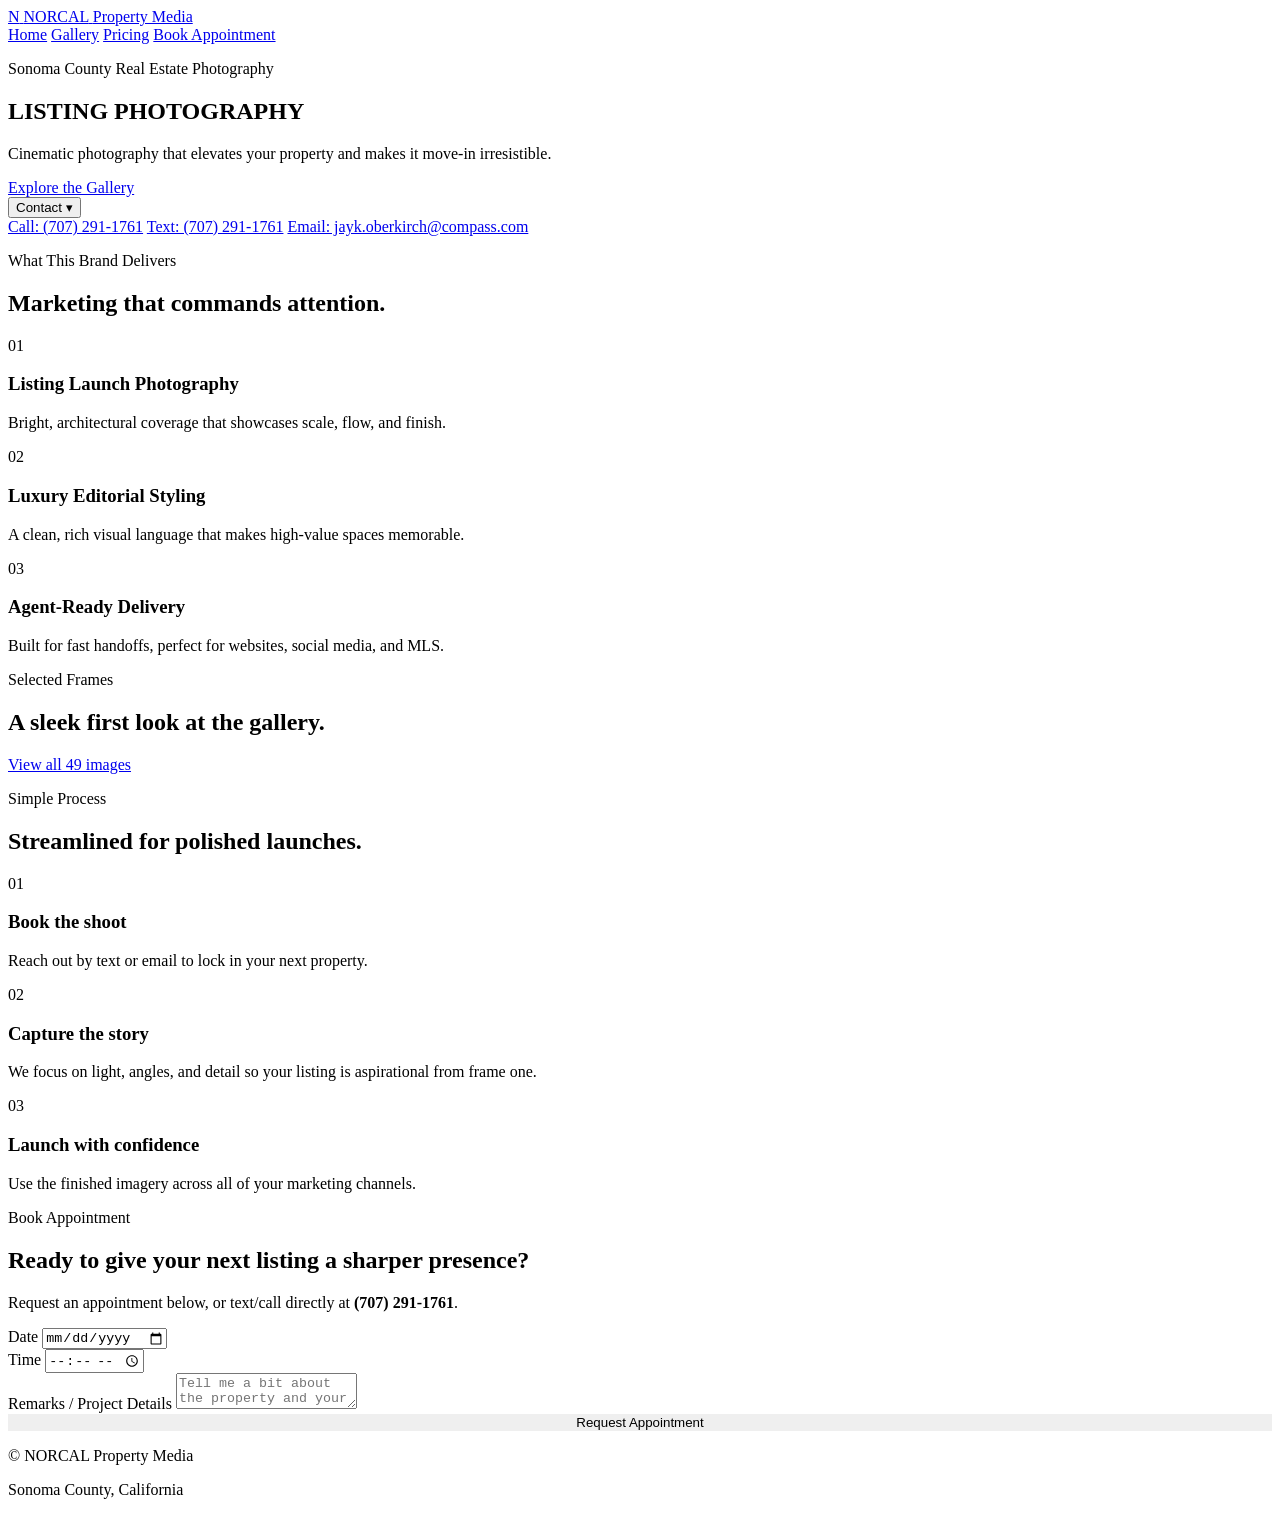
==== index.html @ e60d7431 "Add files via upload" ====
<!DOCTYPE html>
<html lang="en">
<head>
  <meta charset="UTF-8">
  <meta name="viewport" content="width=device-width, initial-scale=1.0">
  <title>NORCAL Property Media | Sonoma County Real Estate Photography</title>
  <meta
    name="description"
    content="Luxury-feeling real estate photography for Sonoma County listings, agents, and design-forward homes."
  >
  <link rel="preconnect" href="https://fonts.googleapis.com">
  <link rel="preconnect" href="https://fonts.gstatic.com" crossorigin>
  <link
    href="https://fonts.googleapis.com/css2?family=Cormorant+Garamond:wght@500;600;700&family=Manrope:wght@400;500;600;700;800&display=swap"
    rel="stylesheet"
  >
  <link rel="stylesheet" href="styles.css">
</head>
<body class="page-home">
  <div class="page-shell">
    <header class="site-header">
      <div class="container header-inner">
        <a class="brand" href="index.html" aria-label="NORCAL Property Media home">
          <span class="brand-mark">N</span>
          <span class="brand-copy">
            <span class="brand-name">NORCAL</span>
            <span class="brand-subtitle">Property Media</span>
          </span>
        </a>
        <nav class="site-nav" aria-label="Primary">
          <a class="active" href="index.html">Home</a>
          <a href="gallery.html">Gallery</a>
          <a href="pricing.html">Pricing</a>
          <a href="#contact">Book Appointment</a>
        </nav>
      </div>
    </header>

    <main>
      <section class="hero section">
        <div class="container hero-layout">
          <div class="hero-copy">
            <p class="eyebrow">Sonoma County Real Estate Photography</p>
            <h1>LISTING PHOTOGRAPHY</h1>
            <p class="lede">
              Cinematic photography that elevates your property and makes it move-in irresistible.
            </p>
            <div class="hero-actions">
              <a class="button button-gold" href="gallery.html">Explore the Gallery</a>
              <div class="dropdown">
                <button class="button button-outline dropdown-toggle" type="button" aria-haspopup="menu">Contact ▾</button>
                <div class="dropdown-menu" role="menu">
                  <a href="tel:17072911761" role="menuitem">Call: (707) 291-1761</a>
                  <a href="sms:17072911761" role="menuitem">Text: (707) 291-1761</a>
                  <a href="mailto:jayk.oberkirch@compass.com" role="menuitem">Email: jayk.oberkirch@compass.com</a>
                </div>
              </div>
            </div>
          </div>

        </div>
      </section>

      <section class="section">
        <div class="container">
          <div class="section-heading">
            <p class="eyebrow">What This Brand Delivers</p>
            <h2>Marketing that commands attention.</h2>
          </div>

          <div class="service-grid">
            <article class="service-card">
              <span class="card-number">01</span>
              <h3>Listing Launch Photography</h3>
              <p>
                Bright, architectural coverage that showcases scale, flow, and finish.
              </p>
            </article>
            <article class="service-card">
              <span class="card-number">02</span>
              <h3>Luxury Editorial Styling</h3>
              <p>
                A clean, rich visual language that makes high-value spaces memorable.
              </p>
            </article>
            <article class="service-card">
              <span class="card-number">03</span>
              <h3>Agent-Ready Delivery</h3>
              <p>
                Built for fast handoffs, perfect for websites, social media, and MLS.
              </p>
            </article>
          </div>
        </div>
      </section>

      <section class="section section-dark">
        <div class="container">
          <div class="section-heading split-heading">
            <div>
              <p class="eyebrow">Selected Frames</p>
              <h2>A sleek first look at the gallery.</h2>
            </div>
            <a class="text-link" href="gallery.html">View all 49 images</a>
          </div>

          <div class="featured-grid" data-home-gallery></div>
        </div>
      </section>

      <section class="section">
        <div class="container">
          <div class="section-heading">
            <p class="eyebrow">Simple Process</p>
            <h2>Streamlined for polished launches.</h2>
          </div>

          <div class="process-grid">
            <article class="process-card">
              <span>01</span>
              <h3>Book the shoot</h3>
              <p>Reach out by text or email to lock in your next property.</p>
            </article>
            <article class="process-card">
              <span>02</span>
              <h3>Capture the story</h3>
              <p>We focus on light, angles, and detail so your listing is aspirational from frame one.</p>
            </article>
            <article class="process-card">
              <span>03</span>
              <h3>Launch with confidence</h3>
              <p>Use the finished imagery across all of your marketing channels.</p>
            </article>
          </div>
        </div>
      </section>

      <section class="section contact-section" id="contact">
        <div class="container">
          <div class="contact-panel">
            <div class="contact-copy">
              <p class="eyebrow">Book Appointment</p>
              <h2>Ready to give your next listing a sharper presence?</h2>
              <p>
                Request an appointment below, or text/call directly at <strong>(707) 291-1761</strong>.
              </p>
            </div>
            <form class="appointment-form" action="https://formsubmit.co/jayk.oberkirch@compass.com" method="POST">
              <input type="text" name="_honey" style="display:none">
              <input type="hidden" name="_captcha" value="false">
              
              <div class="form-row">
                <div class="form-group">
                  <label for="date">Date</label>
                  <input type="date" id="date" name="date" required>
                </div>
                <div class="form-group">
                  <label for="time">Time</label>
                  <input type="time" id="time" name="time" required>
                </div>
              </div>
              <div class="form-group">
                <label for="remarks">Remarks / Project Details</label>
                <textarea id="remarks" name="remarks" placeholder="Tell me a bit about the property and your needs..." required></textarea>
              </div>
              <button type="submit" class="button button-gold" style="width: 100%; border: none; cursor: pointer; border-radius: 0;">Request Appointment</button>
            </form>
          </div>
        </div>
      </section>
    </main>

    <footer class="site-footer">
      <div class="container footer-inner">
        <p>© <span data-year></span> NORCAL Property Media</p>
        <p>Sonoma County, California</p>
      </div>
    </footer>
  </div>

  <div class="lightbox" data-lightbox hidden>
    <button class="lightbox-close" type="button" aria-label="Close image viewer" data-lightbox-close>&times;</button>
    <button class="lightbox-nav lightbox-prev" type="button" aria-label="Previous image" data-lightbox-prev>&larr;</button>
    <figure class="lightbox-frame">
      <img src="" alt="" data-lightbox-image>
      <figcaption data-lightbox-caption></figcaption>
    </figure>
    <button class="lightbox-nav lightbox-next" type="button" aria-label="Next image" data-lightbox-next>&rarr;</button>
  </div>

  <script src="script.js"></script>
</body>
</html>
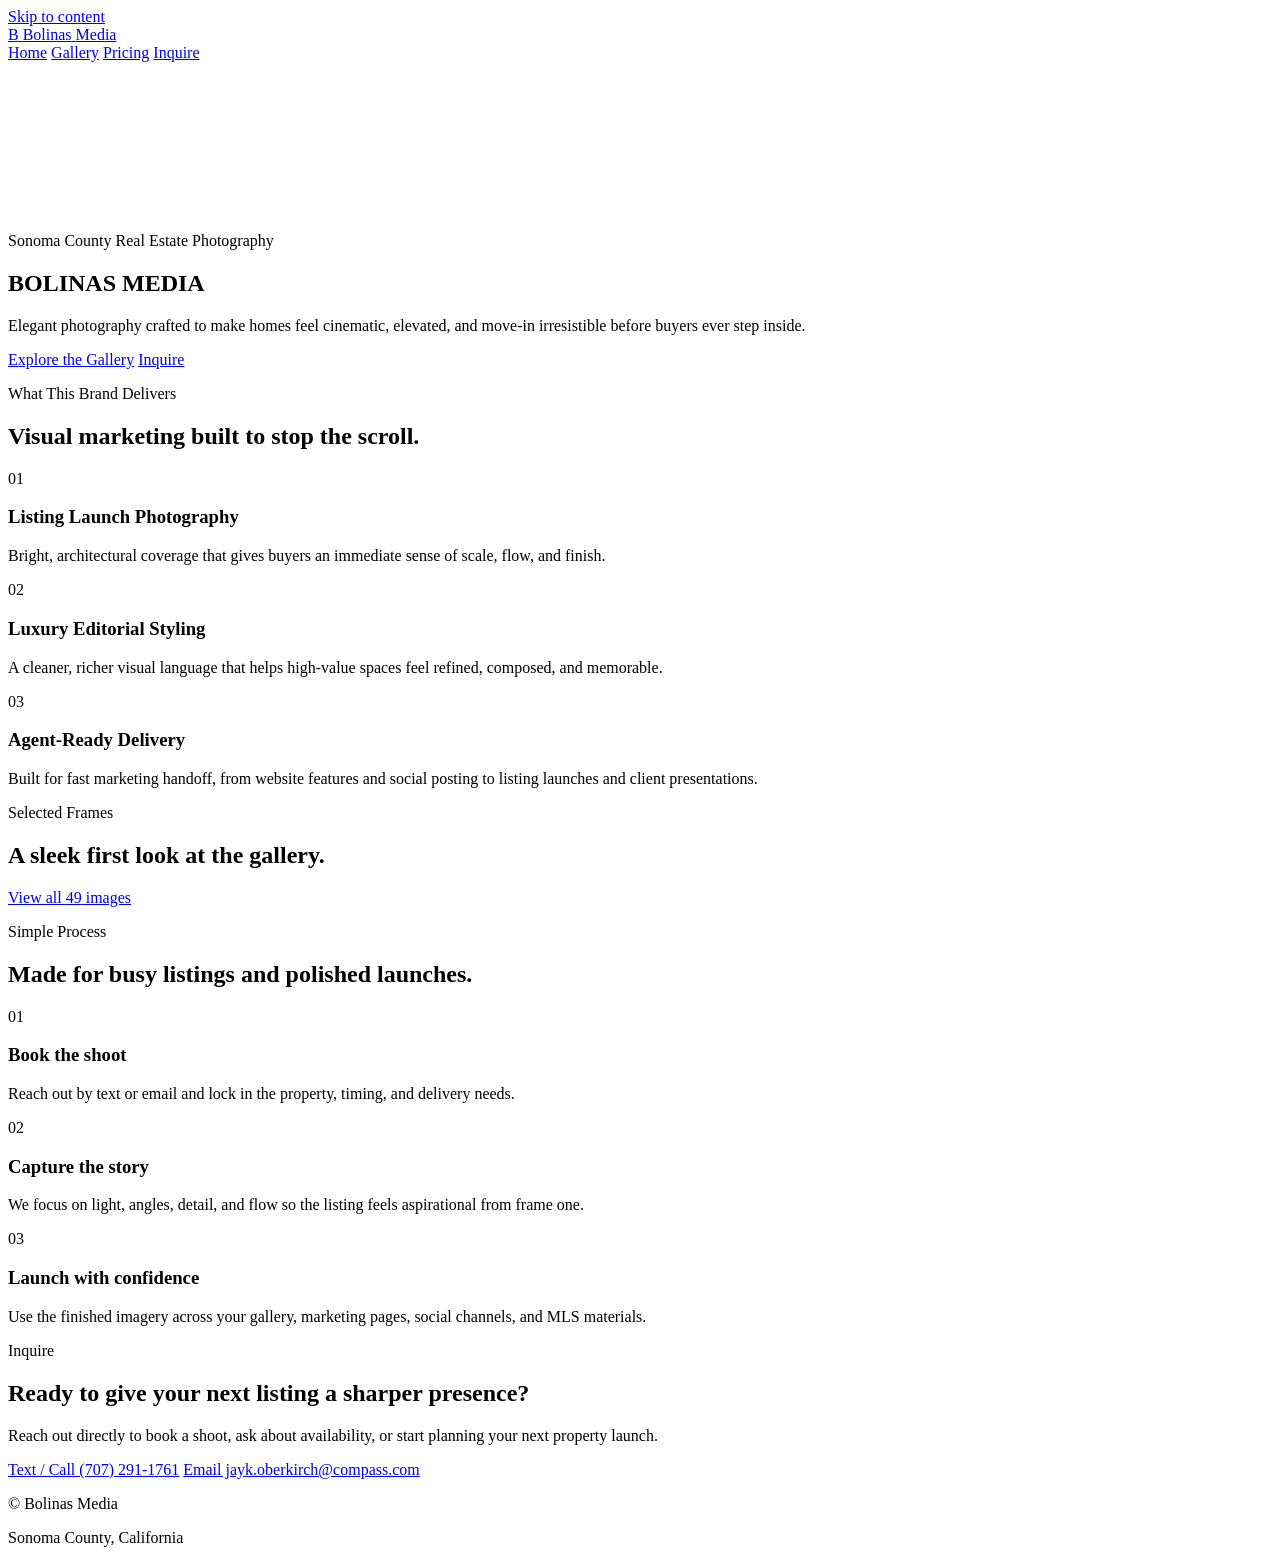
==== commit 4be8ad9f: "Updated To Bolinas, Hero video added, cleaned up, pricing edited" ====
--- a/index.html
+++ b/index.html
@@ -3,11 +3,12 @@
 <head>
   <meta charset="UTF-8">
   <meta name="viewport" content="width=device-width, initial-scale=1.0">
-  <title>NORCAL Property Media | Sonoma County Real Estate Photography</title>
+  <title>Bolinas Media | Sonoma County Real Estate Photography</title>
   <meta
     name="description"
     content="Luxury-feeling real estate photography for Sonoma County listings, agents, and design-forward homes."
   >
+  <meta name="theme-color" content="#050505">
   <link rel="preconnect" href="https://fonts.googleapis.com">
   <link rel="preconnect" href="https://fonts.gstatic.com" crossorigin>
   <link
@@ -17,44 +18,51 @@
   <link rel="stylesheet" href="styles.css">
 </head>
 <body class="page-home">
+  <a class="skip-link" href="#main">Skip to content</a>
   <div class="page-shell">
     <header class="site-header">
       <div class="container header-inner">
-        <a class="brand" href="index.html" aria-label="NORCAL Property Media home">
-          <span class="brand-mark">N</span>
+        <a class="brand" href="index.html" aria-label="Bolinas Media home">
+          <span class="brand-mark">B</span>
           <span class="brand-copy">
-            <span class="brand-name">NORCAL</span>
-            <span class="brand-subtitle">Property Media</span>
+            <span class="brand-name">Bolinas</span>
+            <span class="brand-subtitle">Media</span>
           </span>
         </a>
         <nav class="site-nav" aria-label="Primary">
           <a class="active" href="index.html">Home</a>
           <a href="gallery.html">Gallery</a>
           <a href="pricing.html">Pricing</a>
-          <a href="#contact">Book Appointment</a>
+          <a href="#contact">Inquire</a>
         </nav>
       </div>
     </header>
 
-    <main>
+    <main id="main">
       <section class="hero section">
+        <video
+          class="hero-video"
+          autoplay
+          muted
+          loop
+          playsinline
+          preload="metadata"
+          poster="assets/images/image-01.jpeg"
+          aria-hidden="true"
+        >
+          <source src="assets/Gradeddrone.mp4" type="video/mp4">
+        </video>
         <div class="container hero-layout">
           <div class="hero-copy">
             <p class="eyebrow">Sonoma County Real Estate Photography</p>
-            <h1>LISTING PHOTOGRAPHY</h1>
+            <h1>BOLINAS MEDIA</h1>
             <p class="lede">
-              Cinematic photography that elevates your property and makes it move-in irresistible.
+              Elegant photography crafted to make homes feel cinematic, elevated, and move-in irresistible
+              before buyers ever step inside.
             </p>
             <div class="hero-actions">
               <a class="button button-gold" href="gallery.html">Explore the Gallery</a>
-              <div class="dropdown">
-                <button class="button button-outline dropdown-toggle" type="button" aria-haspopup="menu">Contact ▾</button>
-                <div class="dropdown-menu" role="menu">
-                  <a href="tel:17072911761" role="menuitem">Call: (707) 291-1761</a>
-                  <a href="sms:17072911761" role="menuitem">Text: (707) 291-1761</a>
-                  <a href="mailto:jayk.oberkirch@compass.com" role="menuitem">Email: jayk.oberkirch@compass.com</a>
-                </div>
-              </div>
+              <a class="button button-outline" href="sms:17072911761">Inquire</a>
             </div>
           </div>
 
@@ -65,7 +73,7 @@
         <div class="container">
           <div class="section-heading">
             <p class="eyebrow">What This Brand Delivers</p>
-            <h2>Marketing that commands attention.</h2>
+            <h2>Visual marketing built to stop the scroll.</h2>
           </div>
 
           <div class="service-grid">
@@ -73,21 +81,24 @@
               <span class="card-number">01</span>
               <h3>Listing Launch Photography</h3>
               <p>
-                Bright, architectural coverage that showcases scale, flow, and finish.
+                Bright, architectural coverage that gives buyers an immediate sense of scale,
+                flow, and finish.
               </p>
             </article>
             <article class="service-card">
               <span class="card-number">02</span>
               <h3>Luxury Editorial Styling</h3>
               <p>
-                A clean, rich visual language that makes high-value spaces memorable.
+                A cleaner, richer visual language that helps high-value spaces feel refined,
+                composed, and memorable.
               </p>
             </article>
             <article class="service-card">
               <span class="card-number">03</span>
               <h3>Agent-Ready Delivery</h3>
               <p>
-                Built for fast handoffs, perfect for websites, social media, and MLS.
+                Built for fast marketing handoff, from website features and social posting
+                to listing launches and client presentations.
               </p>
             </article>
           </div>
@@ -101,7 +112,7 @@
               <p class="eyebrow">Selected Frames</p>
               <h2>A sleek first look at the gallery.</h2>
             </div>
-            <a class="text-link" href="gallery.html">View all 49 images</a>
+            <a class="text-link" href="gallery.html">View all <span data-gallery-count>49</span> images</a>
           </div>
 
           <div class="featured-grid" data-home-gallery></div>
@@ -112,24 +123,24 @@
         <div class="container">
           <div class="section-heading">
             <p class="eyebrow">Simple Process</p>
-            <h2>Streamlined for polished launches.</h2>
+            <h2>Made for busy listings and polished launches.</h2>
           </div>
 
           <div class="process-grid">
             <article class="process-card">
               <span>01</span>
               <h3>Book the shoot</h3>
-              <p>Reach out by text or email to lock in your next property.</p>
+              <p>Reach out by text or email and lock in the property, timing, and delivery needs.</p>
             </article>
             <article class="process-card">
               <span>02</span>
               <h3>Capture the story</h3>
-              <p>We focus on light, angles, and detail so your listing is aspirational from frame one.</p>
+              <p>We focus on light, angles, detail, and flow so the listing feels aspirational from frame one.</p>
             </article>
             <article class="process-card">
               <span>03</span>
               <h3>Launch with confidence</h3>
-              <p>Use the finished imagery across all of your marketing channels.</p>
+              <p>Use the finished imagery across your gallery, marketing pages, social channels, and MLS materials.</p>
             </article>
           </div>
         </div>
@@ -139,32 +150,16 @@
         <div class="container">
           <div class="contact-panel">
             <div class="contact-copy">
-              <p class="eyebrow">Book Appointment</p>
+              <p class="eyebrow">Inquire</p>
               <h2>Ready to give your next listing a sharper presence?</h2>
               <p>
-                Request an appointment below, or text/call directly at <strong>(707) 291-1761</strong>.
+                Reach out directly to book a shoot, ask about availability, or start planning your next property launch.
               </p>
             </div>
-            <form class="appointment-form" action="https://formsubmit.co/jayk.oberkirch@compass.com" method="POST">
-              <input type="text" name="_honey" style="display:none">
-              <input type="hidden" name="_captcha" value="false">
-              
-              <div class="form-row">
-                <div class="form-group">
-                  <label for="date">Date</label>
-                  <input type="date" id="date" name="date" required>
-                </div>
-                <div class="form-group">
-                  <label for="time">Time</label>
-                  <input type="time" id="time" name="time" required>
-                </div>
-              </div>
-              <div class="form-group">
-                <label for="remarks">Remarks / Project Details</label>
-                <textarea id="remarks" name="remarks" placeholder="Tell me a bit about the property and your needs..." required></textarea>
-              </div>
-              <button type="submit" class="button button-gold" style="width: 100%; border: none; cursor: pointer; border-radius: 0;">Request Appointment</button>
-            </form>
+            <div class="contact-actions">
+              <a class="button button-gold" href="sms:17072911761">Text / Call (707) 291-1761</a>
+              <a class="button button-outline" href="mailto:jayk.oberkirch@compass.com">Email jayk.oberkirch@compass.com</a>
+            </div>
           </div>
         </div>
       </section>
@@ -172,7 +167,7 @@
 
     <footer class="site-footer">
       <div class="container footer-inner">
-        <p>© <span data-year></span> NORCAL Property Media</p>
+        <p>© <span data-year></span> Bolinas Media</p>
         <p>Sonoma County, California</p>
       </div>
     </footer>
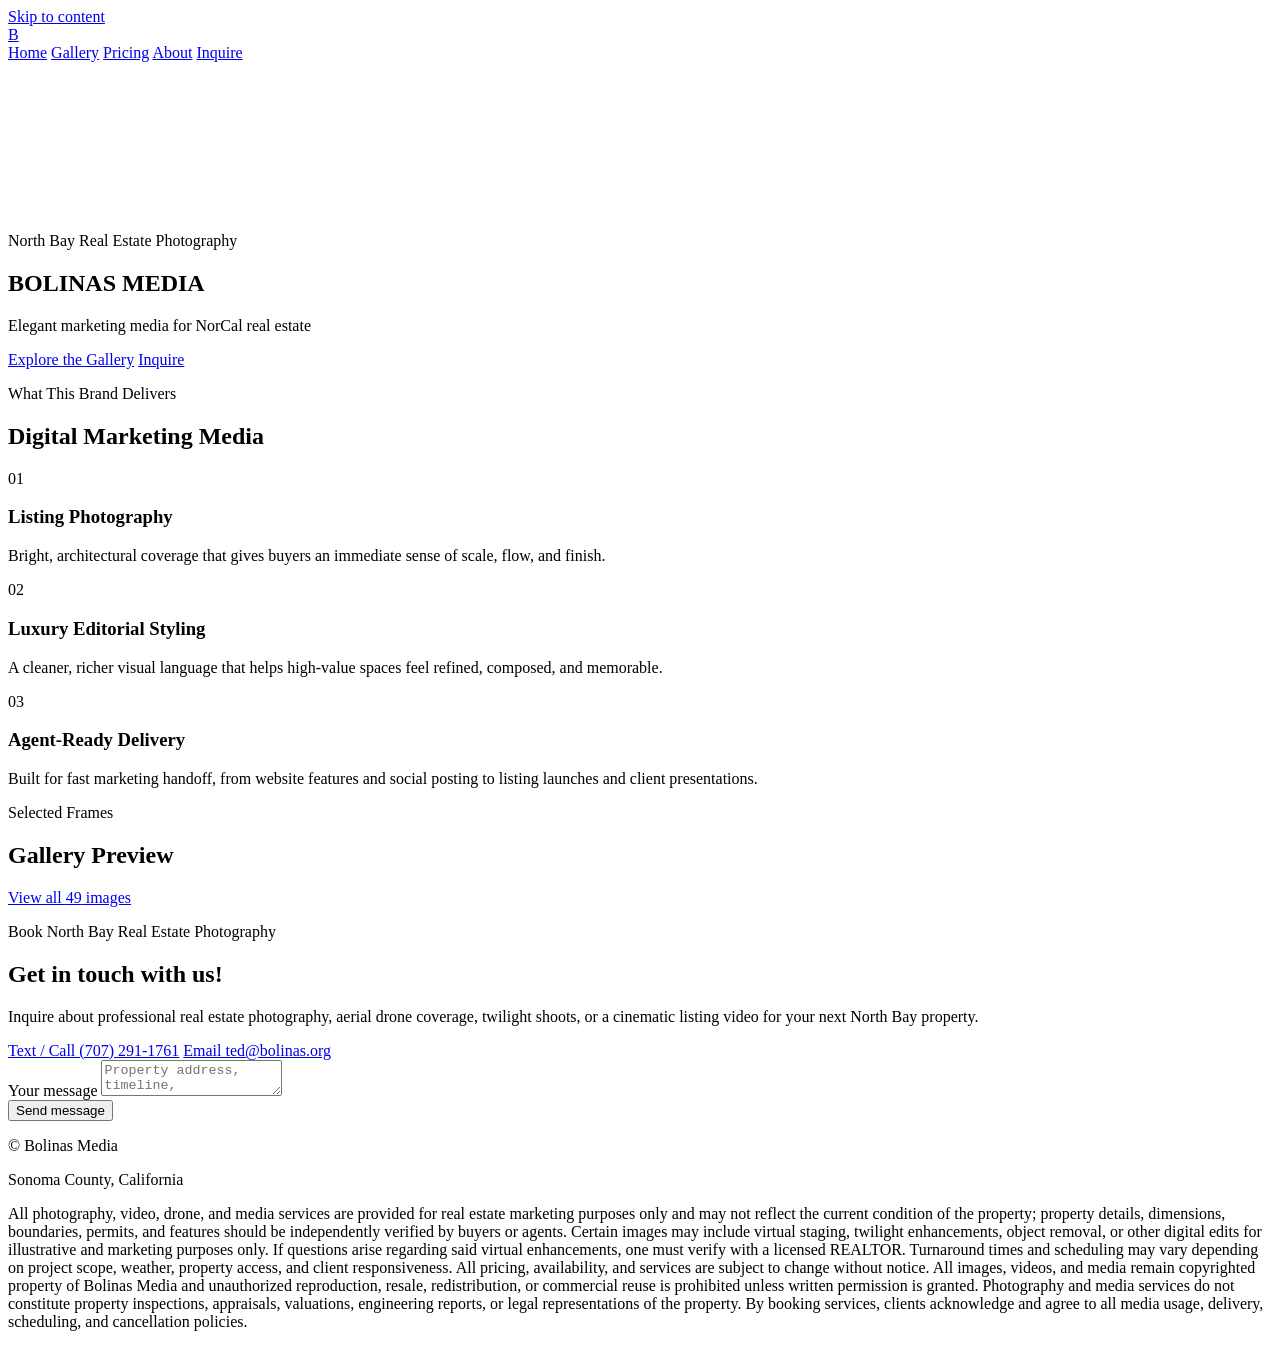
==== commit 6257838d: "Most Recent Changes Cleaned Up, Compreseed images and video, haptic buttons, gold, etc" ====
--- a/index.html
+++ b/index.html
@@ -3,7 +3,7 @@
 <head>
   <meta charset="UTF-8">
   <meta name="viewport" content="width=device-width, initial-scale=1.0">
-  <title>Bolinas Media | Sonoma County Real Estate Photography</title>
+  <title>Bolinas Media | North Bay Real Estate Photography</title>
   <meta
     name="description"
     content="Luxury-feeling real estate photography for Sonoma County listings, agents, and design-forward homes."
@@ -12,9 +12,10 @@
   <link rel="preconnect" href="https://fonts.googleapis.com">
   <link rel="preconnect" href="https://fonts.gstatic.com" crossorigin>
   <link
-    href="https://fonts.googleapis.com/css2?family=Cormorant+Garamond:wght@500;600;700&family=Manrope:wght@400;500;600;700;800&display=swap"
+    href="https://fonts.googleapis.com/css2?family=Cormorant+Garamond:wght@600;700&family=Manrope:wght@400;600;700&family=Playfair+Display:ital,wght@1,600&display=swap"
     rel="stylesheet"
   >
+  <link rel="preload" href="assets/images/webp/hero-home.webp" as="image" type="image/webp">
   <link rel="stylesheet" href="styles.css">
 </head>
 <body class="page-home">
@@ -22,17 +23,14 @@
   <div class="page-shell">
     <header class="site-header">
       <div class="container header-inner">
-        <a class="brand" href="index.html" aria-label="Bolinas Media home">
+        <a class="brand" href="index.html" aria-label="Bolinas MMXXVI home">
           <span class="brand-mark">B</span>
-          <span class="brand-copy">
-            <span class="brand-name">Bolinas</span>
-            <span class="brand-subtitle">Media</span>
-          </span>
         </a>
         <nav class="site-nav" aria-label="Primary">
           <a class="active" href="index.html">Home</a>
           <a href="gallery.html">Gallery</a>
           <a href="pricing.html">Pricing</a>
+          <a href="about.html">About</a>
           <a href="#contact">Inquire</a>
         </nav>
       </div>
@@ -46,23 +44,22 @@
           muted
           loop
           playsinline
-          preload="metadata"
-          poster="assets/images/image-01.jpeg"
+          preload="none"
+          poster="assets/images/webp/hero-home.webp"
           aria-hidden="true"
         >
           <source src="assets/Gradeddrone.mp4" type="video/mp4">
         </video>
         <div class="container hero-layout">
           <div class="hero-copy">
-            <p class="eyebrow">Sonoma County Real Estate Photography</p>
+            <p class="eyebrow">North Bay Real Estate Photography</p>
             <h1>BOLINAS MEDIA</h1>
             <p class="lede">
-              Elegant photography crafted to make homes feel cinematic, elevated, and move-in irresistible
-              before buyers ever step inside.
+              Elegant marketing media for NorCal real estate
             </p>
             <div class="hero-actions">
               <a class="button button-gold" href="gallery.html">Explore the Gallery</a>
-              <a class="button button-outline" href="sms:17072911761">Inquire</a>
+              <a class="button button-outline" href="#contact">Inquire</a>
             </div>
           </div>
 
@@ -73,13 +70,13 @@
         <div class="container">
           <div class="section-heading">
             <p class="eyebrow">What This Brand Delivers</p>
-            <h2>Visual marketing built to stop the scroll.</h2>
+            <h2>Digital Marketing Media</h2>
           </div>
 
           <div class="service-grid">
             <article class="service-card">
               <span class="card-number">01</span>
-              <h3>Listing Launch Photography</h3>
+              <h3>Listing Photography</h3>
               <p>
                 Bright, architectural coverage that gives buyers an immediate sense of scale,
                 flow, and finish.
@@ -110,7 +107,7 @@
           <div class="section-heading split-heading">
             <div>
               <p class="eyebrow">Selected Frames</p>
-              <h2>A sleek first look at the gallery.</h2>
+              <h2>Gallery Preview</h2>
             </div>
             <a class="text-link" href="gallery.html">View all <span data-gallery-count>49</span> images</a>
           </div>
@@ -119,47 +116,36 @@
         </div>
       </section>
 
-      <section class="section">
-        <div class="container">
-          <div class="section-heading">
-            <p class="eyebrow">Simple Process</p>
-            <h2>Made for busy listings and polished launches.</h2>
-          </div>
-
-          <div class="process-grid">
-            <article class="process-card">
-              <span>01</span>
-              <h3>Book the shoot</h3>
-              <p>Reach out by text or email and lock in the property, timing, and delivery needs.</p>
-            </article>
-            <article class="process-card">
-              <span>02</span>
-              <h3>Capture the story</h3>
-              <p>We focus on light, angles, detail, and flow so the listing feels aspirational from frame one.</p>
-            </article>
-            <article class="process-card">
-              <span>03</span>
-              <h3>Launch with confidence</h3>
-              <p>Use the finished imagery across your gallery, marketing pages, social channels, and MLS materials.</p>
-            </article>
-          </div>
-        </div>
-      </section>
-
       <section class="section contact-section" id="contact">
         <div class="container">
           <div class="contact-panel">
             <div class="contact-copy">
-              <p class="eyebrow">Inquire</p>
-              <h2>Ready to give your next listing a sharper presence?</h2>
+              <p class="eyebrow">Book North Bay Real Estate Photography</p>
+              <h2>Get in touch with us!</h2>
               <p>
-                Reach out directly to book a shoot, ask about availability, or start planning your next property launch.
+                Inquire about professional real estate photography, aerial drone coverage, twilight shoots, or a cinematic listing video for your next North Bay property.
               </p>
             </div>
             <div class="contact-actions">
               <a class="button button-gold" href="sms:17072911761">Text / Call (707) 291-1761</a>
-              <a class="button button-outline" href="mailto:jayk.oberkirch@compass.com">Email jayk.oberkirch@compass.com</a>
+              <a class="button button-outline" href="mailto:ted@bolinas.org">Email ted@bolinas.org</a>
             </div>
+          </div>
+          <div class="contact-inquire" id="inquire-form">
+            <form class="appointment-form" action="https://formsubmit.co/ted@bolinas.org" method="POST">
+              <input type="text" name="_honey" style="display:none">
+              <input type="hidden" name="_captcha" value="false">
+              <div class="form-group">
+                <label for="home-remarks">Your message</label>
+                <textarea
+                  id="home-remarks"
+                  name="remarks"
+                  placeholder="Property address, timeline, deliverables, or anything else we should know..."
+                  required
+                ></textarea>
+              </div>
+              <button type="submit" class="button button-gold button-full">Send message</button>
+            </form>
           </div>
         </div>
       </section>
@@ -169,6 +155,9 @@
       <div class="container footer-inner">
         <p>© <span data-year></span> Bolinas Media</p>
         <p>Sonoma County, California</p>
+        <p class="footer-disclaimer">
+          All photography, video, drone, and media services are provided for real estate marketing purposes only and may not reflect the current condition of the property; property details, dimensions, boundaries, permits, and features should be independently verified by buyers or agents. Certain images may include virtual staging, twilight enhancements, object removal, or other digital edits for illustrative and marketing purposes only. If questions arise regarding said virtual enhancements, one must verify with a licensed REALTOR. Turnaround times and scheduling may vary depending on project scope, weather, property access, and client responsiveness. All pricing, availability, and services are subject to change without notice. All images, videos, and media remain copyrighted property of Bolinas Media and unauthorized reproduction, resale, redistribution, or commercial reuse is prohibited unless written permission is granted. Photography and media services do not constitute property inspections, appraisals, valuations, engineering reports, or legal representations of the property. By booking services, clients acknowledge and agree to all media usage, delivery, scheduling, and cancellation policies.
+        </p>
       </div>
     </footer>
   </div>
@@ -183,6 +172,6 @@
     <button class="lightbox-nav lightbox-next" type="button" aria-label="Next image" data-lightbox-next>&rarr;</button>
   </div>
 
-  <script src="script.js"></script>
+  <script src="script.js" defer></script>
 </body>
 </html>
